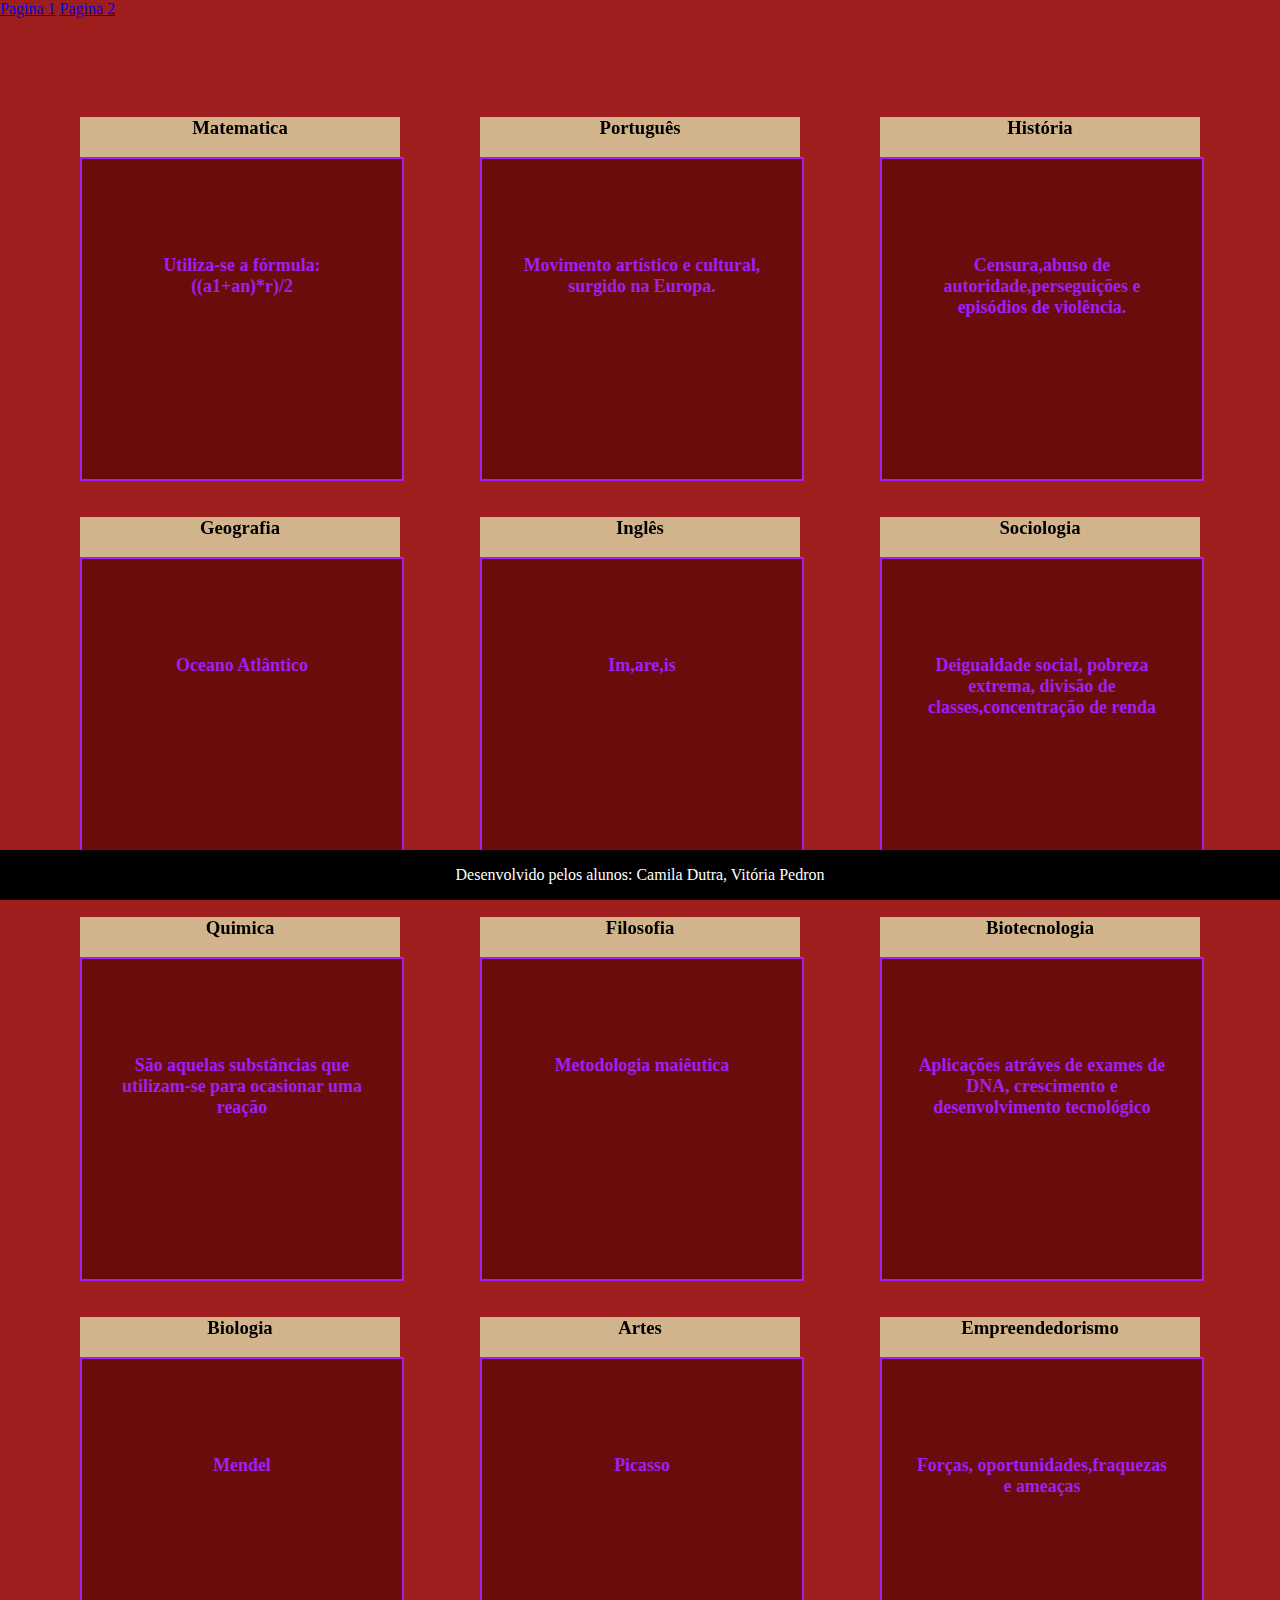
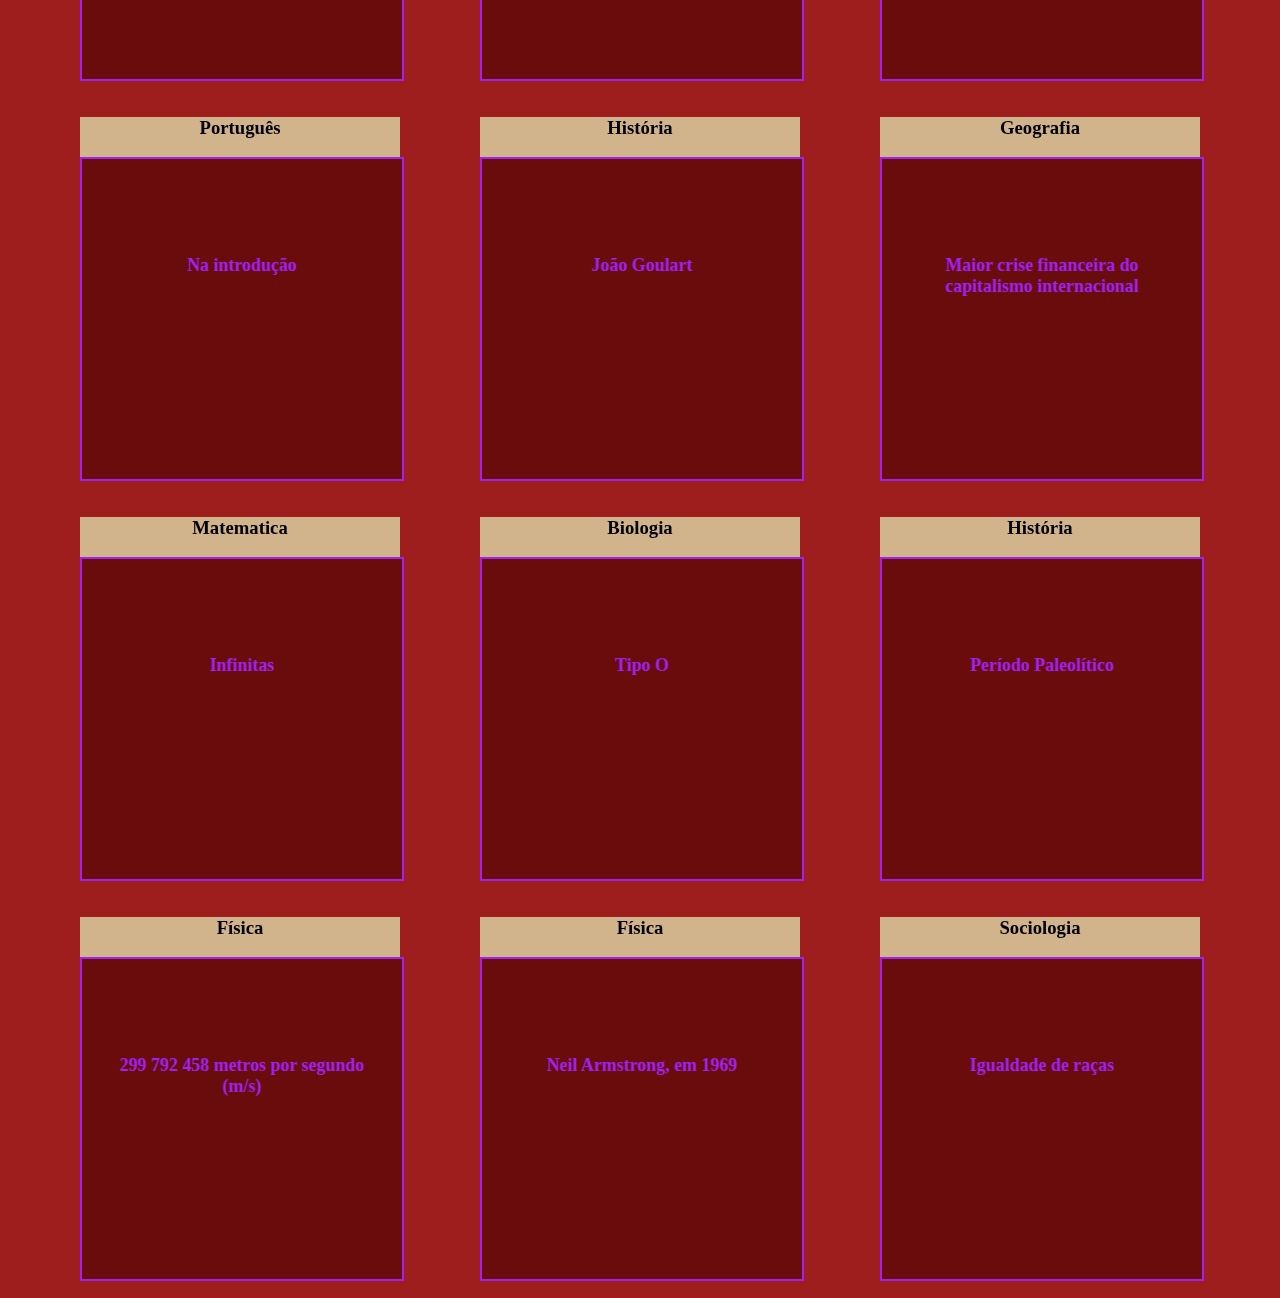
==== pagina2.html @ 60e962bb "t" ====
<!DOCTYPE html>
<html lang="pt-br">
<head>
    <meta charset="UTF-8">
    <meta name="viewport" content="width=device-width, initial-scale=1.0">
    <title>Document</title>
     <link rel="stylesheet" href="style.css">
</head>
<body>
    <header>
       <a href="index.html">Pagina 1</a>
       <a href="pagina2.html">Pagina 2</a>
    </header>
    <section id="container">

    </section>
    <footer>
        <p> Desenvolvido pelos alunos: Camila Dutra, Vitória Pedron </p>
    </footer>
    <script src="main.js"></script>
    <script src="pergunta.js"></script>
</body>
</html>
---- style.css ----
:root{
--fundo:#9e1e1e;
--cartao-frente:#D2B48C;
--cartao-verso:  #6b0c0c;
--destaque:#A020F0;
--preto:#000000;
--branco:#ffffff;
} 

body{
    background-color: var(--fundo);
    margin: 0;
}

footer{
    background-color: var(--preto);
    position:fixed;
    bottom:0;
    color: var(--branco);
    width: 100%;
    text-align: center;
}

#container{
    padding: 4rem;
    display: flex;
    gap: 3rem;
    align-items: center;
    justify-content: space-between;
    flex-wrap: wrap;
}

.cartao{
    flex-grow: 1;
    flex-basis: calc(33% - 6rem);
    height: 20rem;
    margin: 1rem;
}

.conteudo-cartao{
    background-color: var(--cartao-frente);
    height: 100%;
    text-align: center;
    /* color: var(--branco);*/
    transform-style: preserve-3d;
    transition: transform 300ms ease-in-out;
}

.conteudo-cartao.h3{
    color:var(--destaque);
    border: 1px solid var(--destaque);
    position:absolute;
    margin: 0.5rem;
    padding: 0.5 rem;
    text-align:left;
    border-radius: 0.6rem;
    font-size: 1VW;
    backface-visibility: hidden;
    font-family: Verdana,Geneva, Tahoma, sans-serif;
}
.conteudo-cartao p{
    margin-top: 4rem;
    padding: 2rem;
    font-size: 1.4vw;
}

.pergunta-cartao{
font-weight: 500;
}

.resposta-cartao{
    font-weight: 700;
    color: var(--destaque);
    transform: rotateY (180deg);
    background-color: var(--cartao-verso);
    border: 2px solid var(--destaque);
}

.cartao:hover .conteudo-cartao{
    transform: rotateY(180deg);
}

.pergunta-cartao, .resposta-cartao{
backface-visibility: hidden;
position:absolute;
height: 100%;
width: 100%;
}
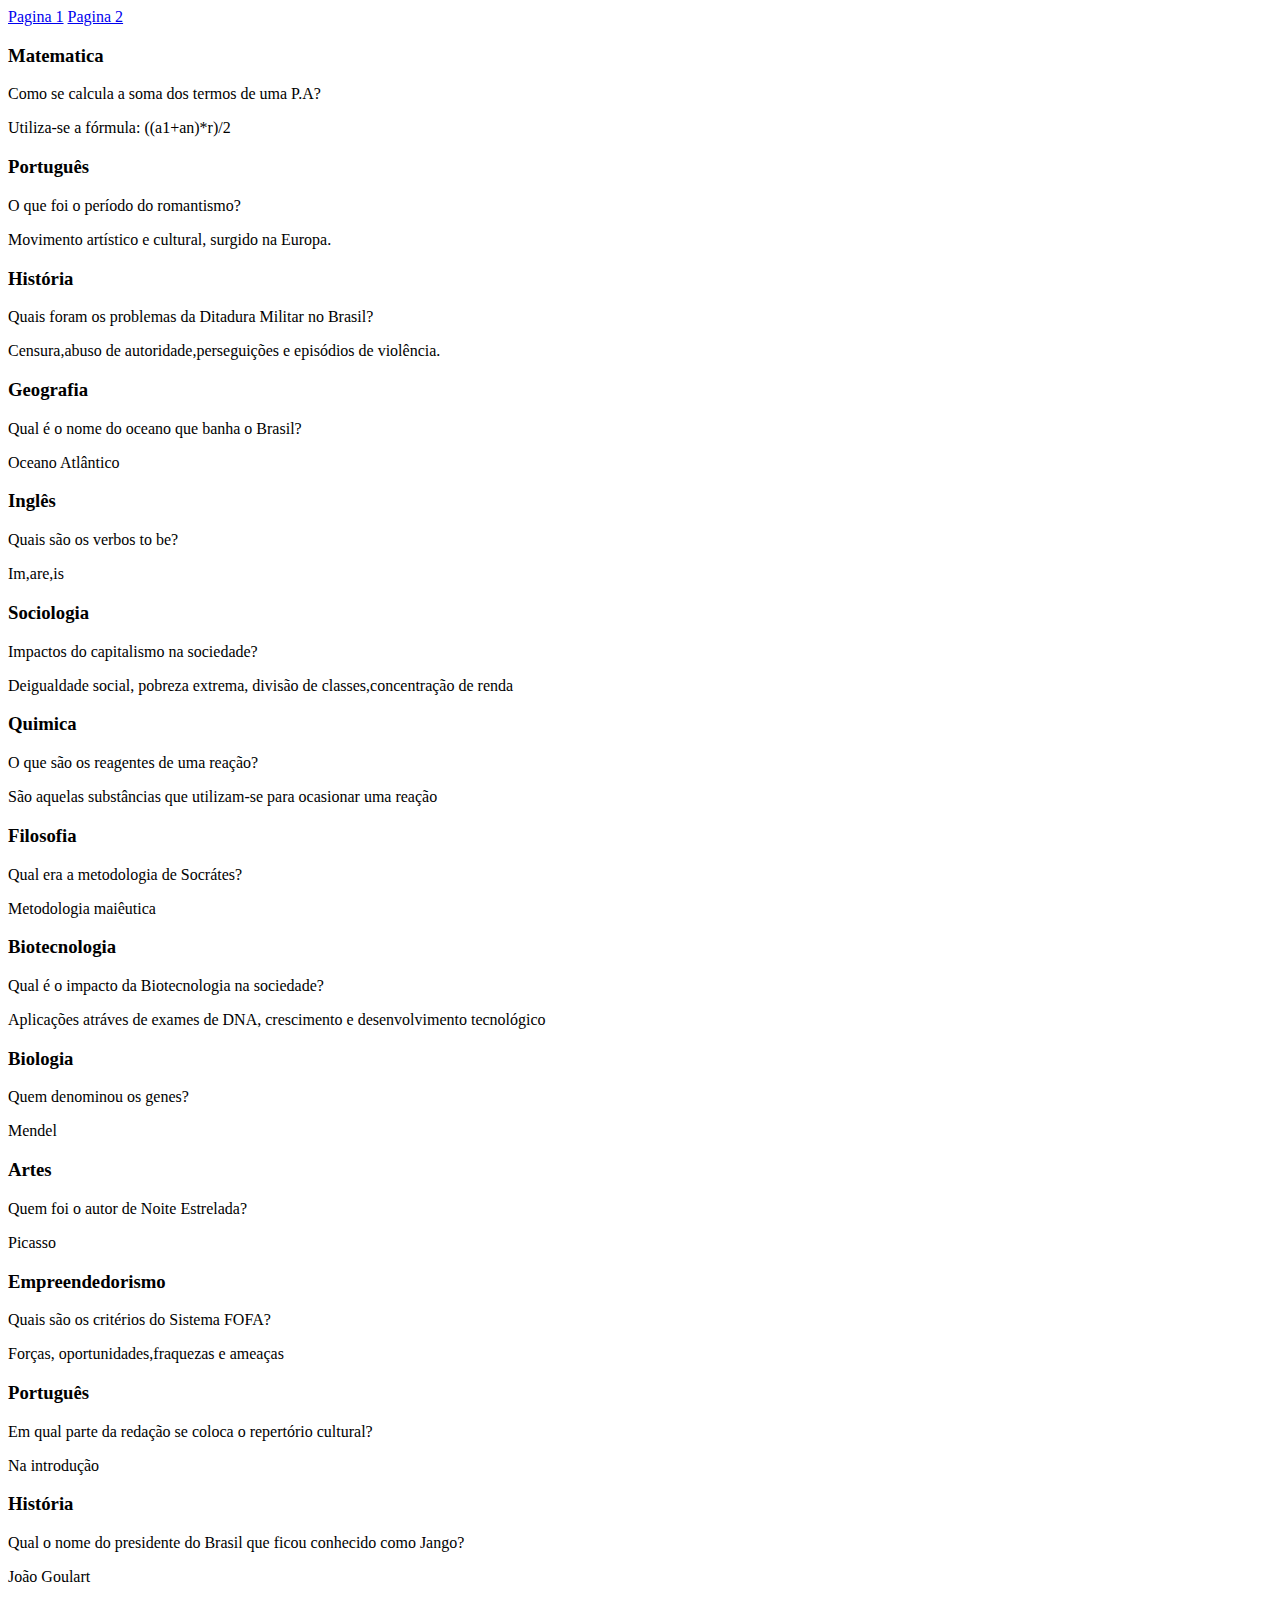
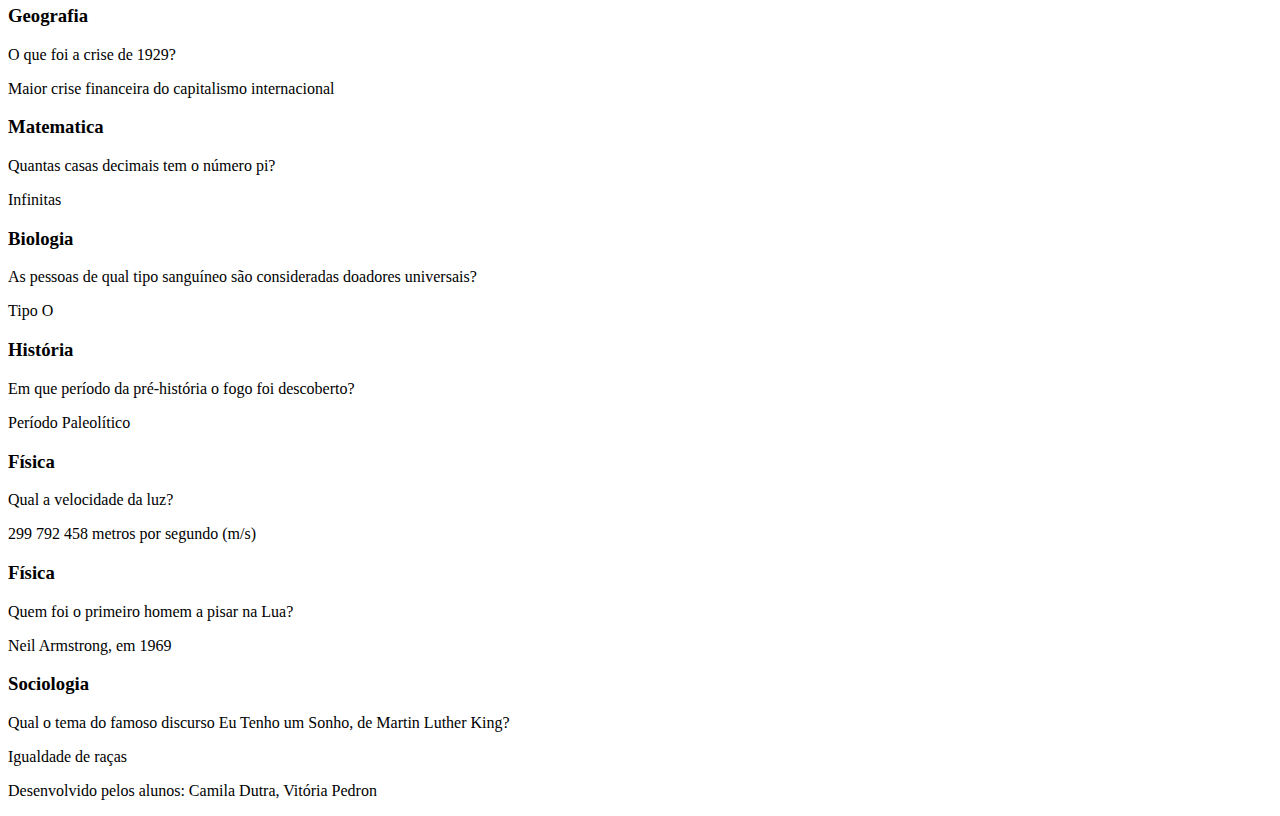
==== commit 25b298ed: "s" ====
--- a/pagina2.html
+++ b/pagina2.html
@@ -4,7 +4,7 @@
     <meta charset="UTF-8">
     <meta name="viewport" content="width=device-width, initial-scale=1.0">
     <title>Document</title>
-     <link rel="stylesheet" href="style.css">
+     <link rel="stylesheet" href="pagina2.css">
 </head>
 <body>
     <header>
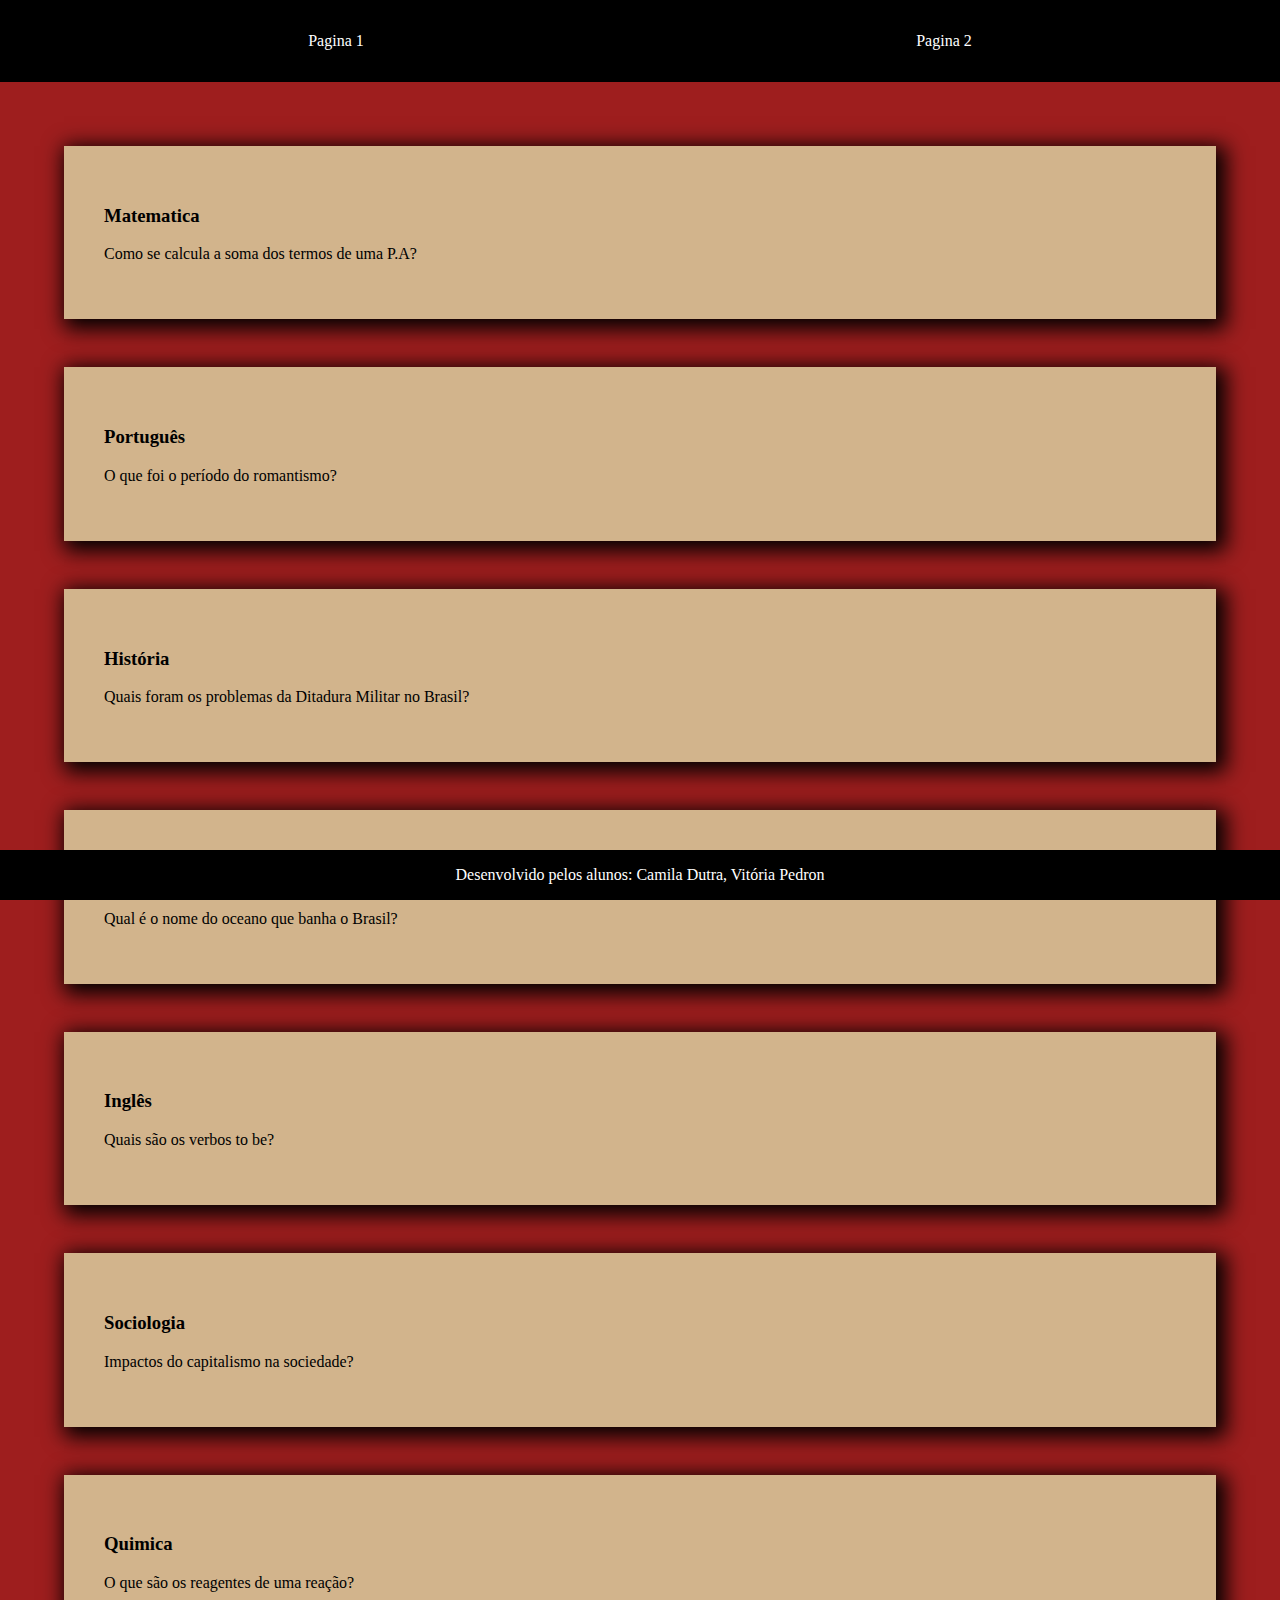
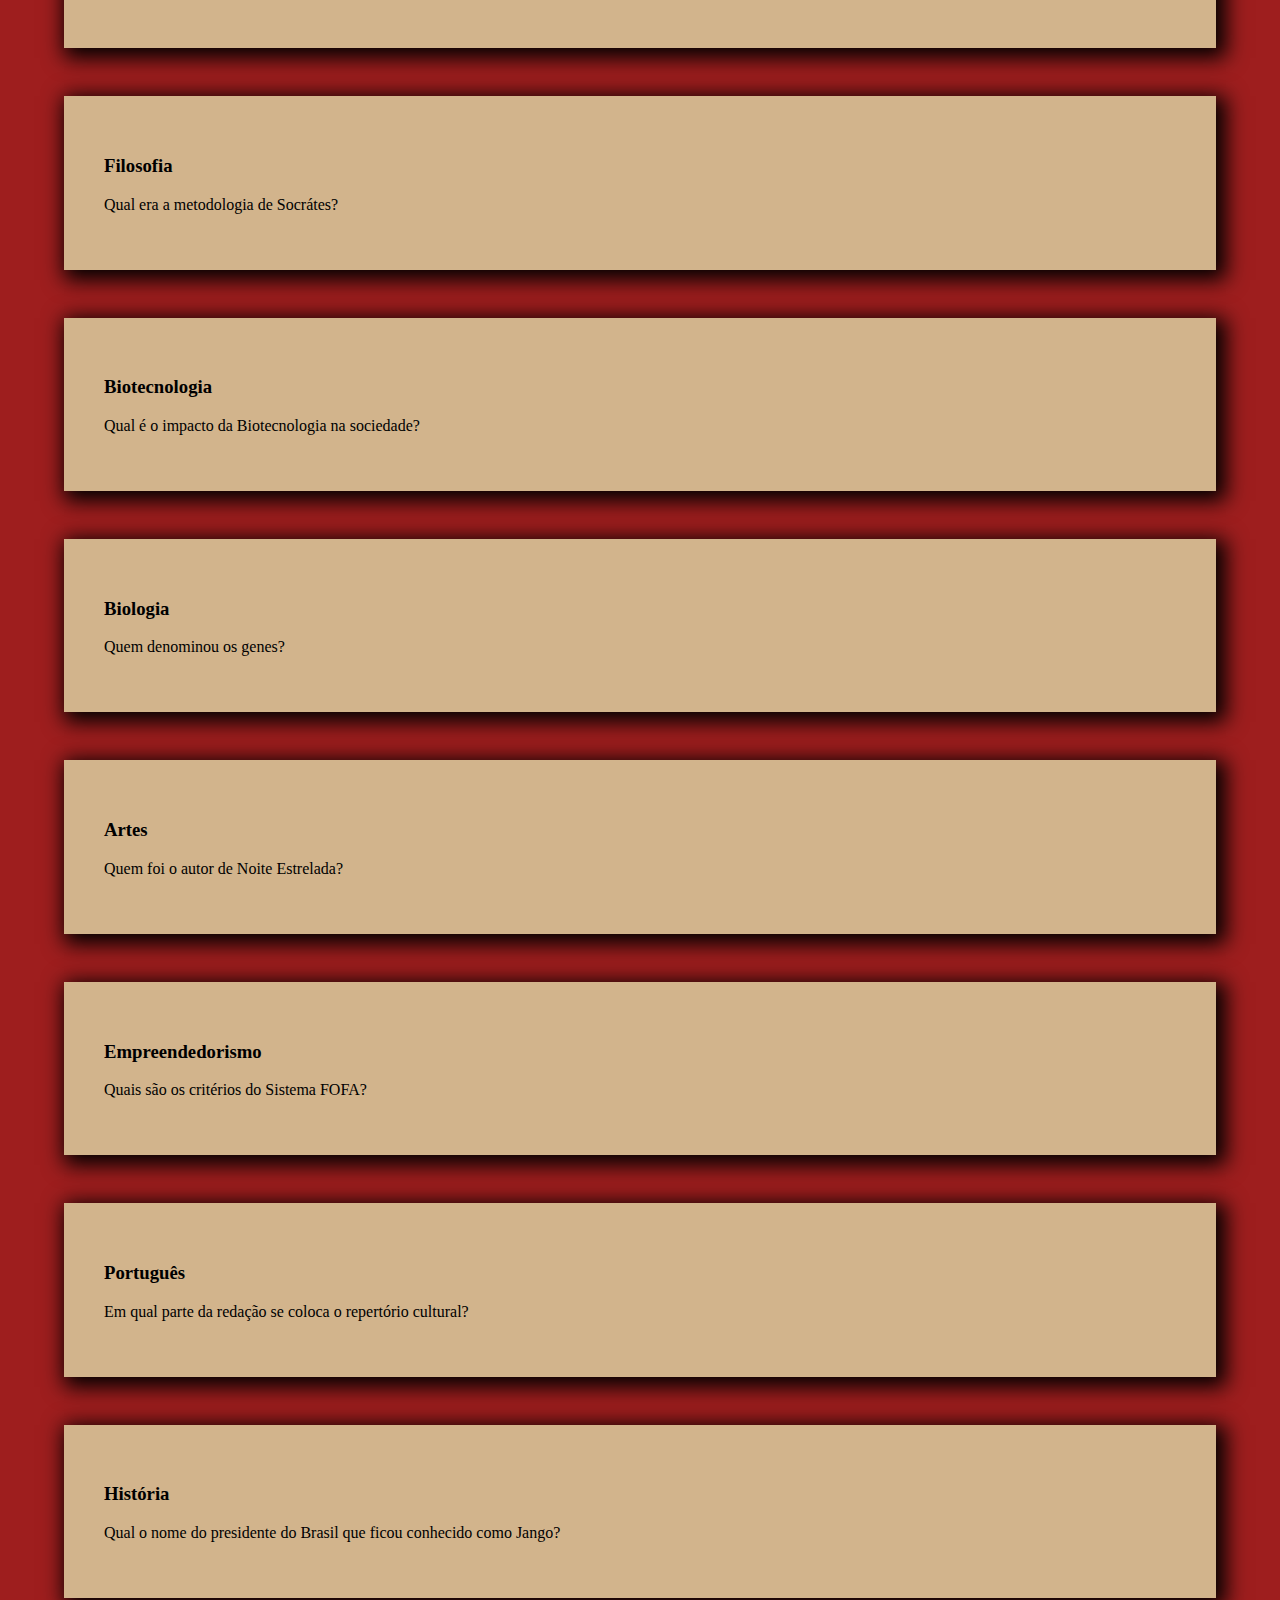
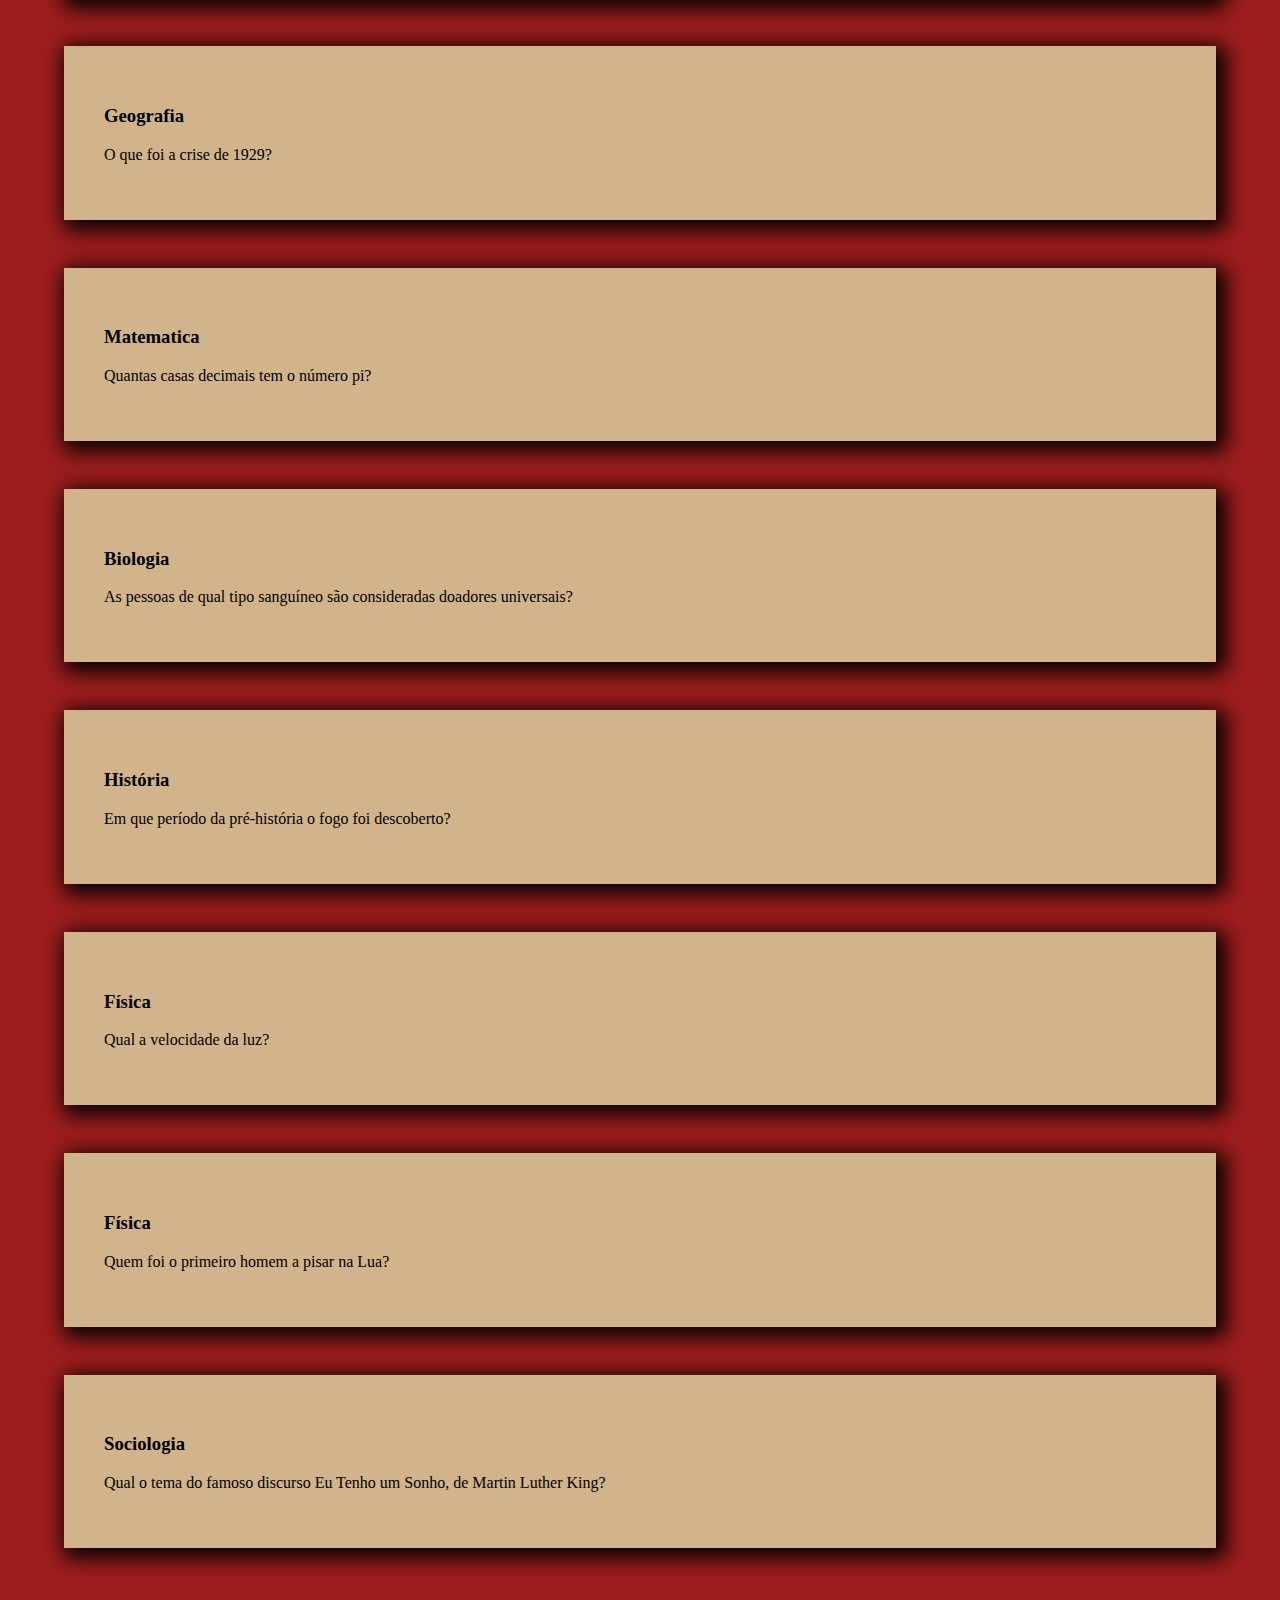
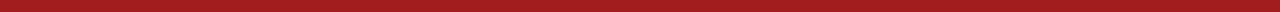
==== commit f7d1244e: "t" ====
--- a/pagina2.html
+++ b/pagina2.html
@@ -17,7 +17,7 @@
     <footer>
         <p> Desenvolvido pelos alunos: Camila Dutra, Vitória Pedron </p>
     </footer>
-    <script src="main.js"></script>
+    <script src="pagina2.js"></script>
     <script src="pergunta.js"></script>
 </body>
 </html>
--- a/pagina2.css
+++ b/pagina2.css
@@ -0,0 +1,58 @@
+:root{
+    --fundo:#9e1e1e;
+    --cartao-frente:#D2B48C;
+    --cartao-verso:  #6b0c0c;
+    --destaque:#ff2600fd;
+    --preto:#000000;
+    --branco:#ffffff;
+    } 
+    
+    body{
+        background-color: var(--fundo);
+        margin: 0;
+    }
+    
+    header{
+        background-color: #000000;
+        display: flex;
+        justify-content: space-around;
+        padding: 2rem;
+    }
+    
+    header a{
+        color: var(--branco);
+        text-decoration: none;
+    }
+    
+    footer{
+        background-color: var(--preto);
+        position:fixed;
+        bottom:0;
+        color: var(--branco);
+        width: 100%;
+        text-align: center;
+    }
+
+    #container {
+        display: grid;
+        gap: 3rem;
+        padding: 4rem;
+    }
+
+    .cartao{
+        background-color: var(--cartao-frente);
+        padding: 40px;
+        border: 1px soli var(--destaque);
+        box-shadow: 5px 5px 20px 5px var(--preto);
+    }
+
+    .cartao:hoover{
+        transform: scale(1.0);
+    }
+    
+    .resposta-cartao{
+        background-color: var(--cartao-verso);
+        padding: 40px;
+        color: var(--branco);
+        display:none;
+    }